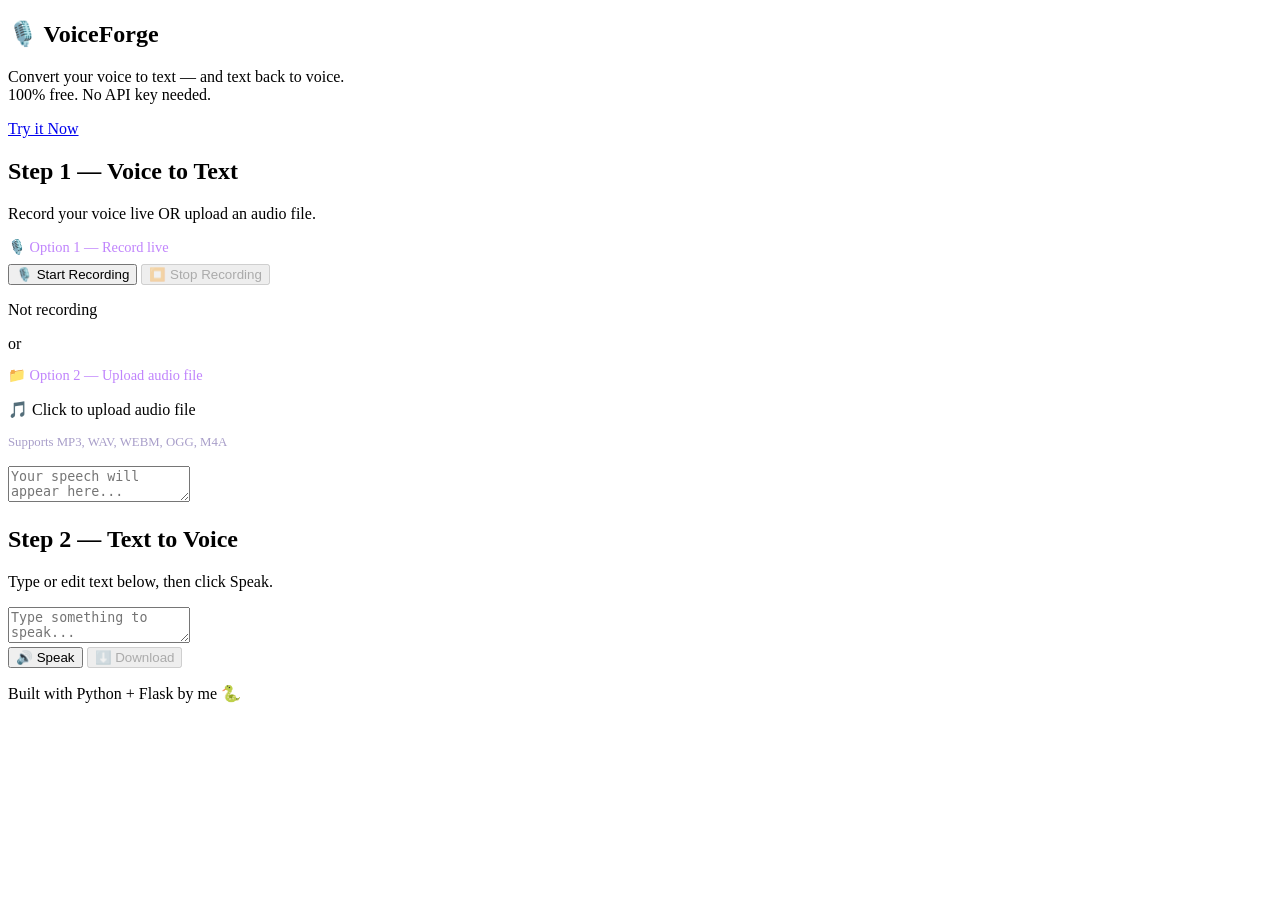
==== voice to text/templates/index.html @ db4ab2d1 "Add files via upload" ====
<!DOCTYPE html>
<html lang="en">
<head>
  <meta charset="UTF-8" />
  <meta name="viewport" content="width=device-width, initial-scale=1.0"/>
  <title>VoiceForge — AI Voice App</title>
  <link rel="stylesheet" href="/static/style.css" />
</head>
<body>

  <!-- LANDING SECTION -->
  <section class="hero">
    <h1>🎙️ VoiceForge</h1>
    <p>Convert your voice to text — and text back to voice.<br/>100% free. No API key needed.</p>
    <a href="#app" class="btn">Try it Now</a>
  </section>

  <!-- APP SECTION -->
  <section class="app" id="app">

<!-- STEP 1: VOICE TO TEXT -->
<div class="card">
  <h2>Step 1 — Voice to Text</h2>
  <p>Record your voice live OR upload an audio file.</p>

  <!-- RECORD -->
  <p style="color:#c084fc; font-size:0.9rem; margin-bottom:0.5rem;">🎙️ Option 1 — Record live</p>
  <div class="btn-row">
    <button id="startBtn" type="button" onclick="startRecording()">🎙️ Start Recording</button>
    <button id="stopBtn" type="button" onclick="stopRecording()" disabled>⏹️ Stop Recording</button>
  </div>

  <p id="rec-status" class="status">Not recording</p>

  <!-- DIVIDER -->
  <div class="divider">or</div>

  <!-- UPLOAD -->
  <p style="color:#c084fc; font-size:0.9rem; margin-bottom:0.5rem;">📁 Option 2 — Upload audio file</p>
  <div class="upload-box" onclick="document.getElementById('audioUpload').click()">
    <p>🎵 Click to upload audio file</p>
    <p style="font-size:0.8rem; color:#a89ec9;">Supports MP3, WAV, WEBM, OGG, M4A</p>
    <input type="file" id="audioUpload" accept="audio/*" style="display:none" onchange="uploadAudioFile(event)"/>
  </div>
  <p id="upload-status" class="status"></p>

  <textarea id="transcript" placeholder="Your speech will appear here..."></textarea>
</div>

    <!-- STEP 2: TEXT TO VOICE -->
    <div class="card">
      <h2>Step 2 — Text to Voice</h2>
      <p>Type or edit text below, then click Speak.</p>

      <textarea id="tts-input" placeholder="Type something to speak..."></textarea>

      <div class="btn-row">
        <button onclick="speakText()">🔊 Speak</button>
        <button onclick="downloadAudio()" id="downloadBtn" disabled>⬇️ Download</button>
      </div>

      <audio id="audio-player" controls style="display:none; margin-top:1rem; width:100%;"></audio>
    </div>

  </section>

  <footer>
    <p>Built with Python + Flask by me 🐍</p>
  </footer>

  <script src="/static/script.js"></script>
</body>
</html>
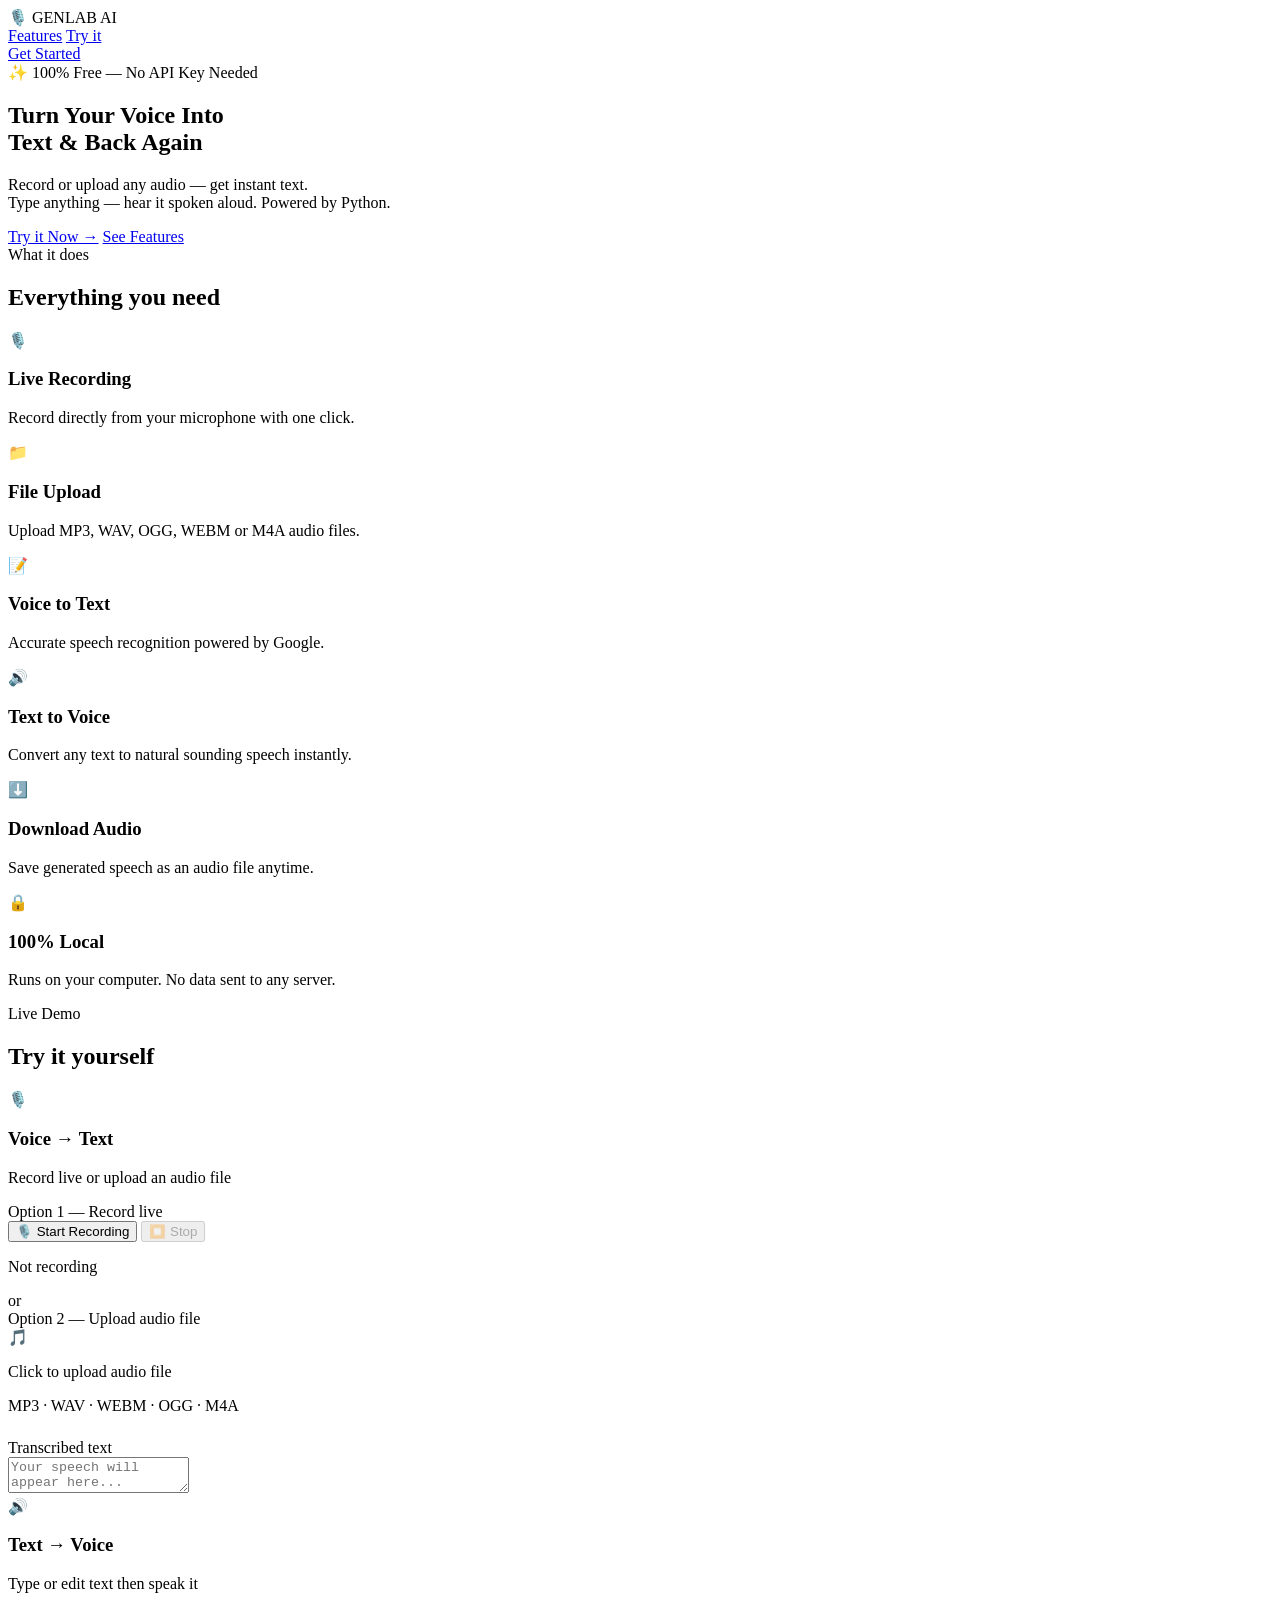
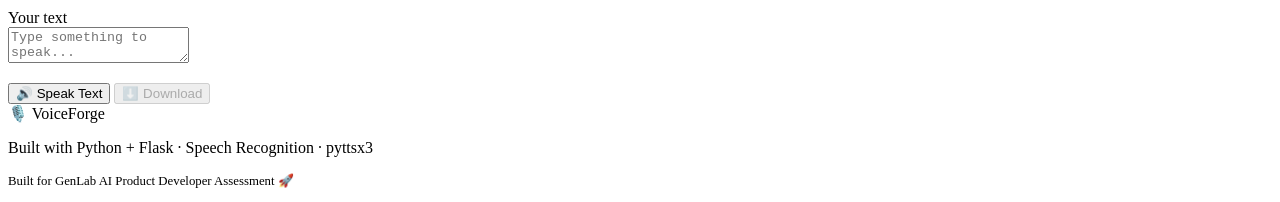
==== commit 0a045e9b: "Add files via upload" ====
--- a/voice to text/templates/index.html
+++ b/voice to text/templates/index.html
@@ -4,68 +4,150 @@
   <meta charset="UTF-8" />
   <meta name="viewport" content="width=device-width, initial-scale=1.0"/>
   <title>VoiceForge — AI Voice App</title>
+  <link href="https://fonts.googleapis.com/css2?family=Syne:wght@400;600;700;800&family=DM+Sans:wght@300;400;500&display=swap" rel="stylesheet"/>
   <link rel="stylesheet" href="/static/style.css" />
 </head>
 <body>
 
-  <!-- LANDING SECTION -->
+  <!-- NAV -->
+  <nav>
+    <div class="logo">🎙️ GENLAB AI</div>
+    <div class="nav-links">
+      <a href="#features">Features</a>
+      <a href="#app">Try it</a>
+    </div>
+    <a href="#app" class="nav-btn">Get Started</a>
+  </nav>
+
+  <!-- HERO -->
   <section class="hero">
-    <h1>🎙️ VoiceForge</h1>
-    <p>Convert your voice to text — and text back to voice.<br/>100% free. No API key needed.</p>
-    <a href="#app" class="btn">Try it Now</a>
+    <div class="hero-bg"></div>
+    <div class="hero-content">
+      <div class="badge">✨ 100% Free — No API Key Needed</div>
+      <h1>Turn Your <span>Voice</span> Into<br/>Text & Back Again</h1>
+      <p>Record or upload any audio — get instant text.<br/>Type anything — hear it spoken aloud. Powered by Python.</p>
+      <div class="hero-btns">
+        <a href="#app" class="btn-primary">Try it Now →</a>
+        <a href="#features" class="btn-secondary">See Features</a>
+      </div>
+      <!-- WAVEFORM -->
+      <div class="waveform">
+        <div class="bar"></div><div class="bar"></div><div class="bar"></div>
+        <div class="bar"></div><div class="bar"></div><div class="bar"></div>
+        <div class="bar"></div><div class="bar"></div><div class="bar"></div>
+        <div class="bar"></div><div class="bar"></div><div class="bar"></div>
+        <div class="bar"></div><div class="bar"></div><div class="bar"></div>
+      </div>
+    </div>
   </section>
 
-  <!-- APP SECTION -->
-  <section class="app" id="app">
+  <!-- FEATURES -->
+  <section class="features" id="features">
+    <div class="section-inner">
+      <div class="section-label">What it does</div>
+      <h2 class="section-title">Everything you need</h2>
+      <div class="features-grid">
+        <div class="feature-card">
+          <div class="feature-icon">🎙️</div>
+          <h3>Live Recording</h3>
+          <p>Record directly from your microphone with one click.</p>
+        </div>
+        <div class="feature-card">
+          <div class="feature-icon">📁</div>
+          <h3>File Upload</h3>
+          <p>Upload MP3, WAV, OGG, WEBM or M4A audio files.</p>
+        </div>
+        <div class="feature-card">
+          <div class="feature-icon">📝</div>
+          <h3>Voice to Text</h3>
+          <p>Accurate speech recognition powered by Google.</p>
+        </div>
+        <div class="feature-card">
+          <div class="feature-icon">🔊</div>
+          <h3>Text to Voice</h3>
+          <p>Convert any text to natural sounding speech instantly.</p>
+        </div>
+        <div class="feature-card">
+          <div class="feature-icon">⬇️</div>
+          <h3>Download Audio</h3>
+          <p>Save generated speech as an audio file anytime.</p>
+        </div>
+        <div class="feature-card">
+          <div class="feature-icon">🔒</div>
+          <h3>100% Local</h3>
+          <p>Runs on your computer. No data sent to any server.</p>
+        </div>
+      </div>
+    </div>
+  </section>
 
-<!-- STEP 1: VOICE TO TEXT -->
-<div class="card">
-  <h2>Step 1 — Voice to Text</h2>
-  <p>Record your voice live OR upload an audio file.</p>
+  <!-- APP -->
+  <section class="app-section" id="app">
+    <div class="section-inner">
+      <div class="section-label">Live Demo</div>
+      <h2 class="section-title">Try it yourself</h2>
 
-  <!-- RECORD -->
-  <p style="color:#c084fc; font-size:0.9rem; margin-bottom:0.5rem;">🎙️ Option 1 — Record live</p>
-  <div class="btn-row">
-    <button id="startBtn" type="button" onclick="startRecording()">🎙️ Start Recording</button>
-    <button id="stopBtn" type="button" onclick="stopRecording()" disabled>⏹️ Stop Recording</button>
-  </div>
+      <!-- CARD 1: VOICE TO TEXT -->
+      <div class="app-card">
+        <div class="app-card-header">
+          <div class="app-card-icon">🎙️</div>
+          <div>
+            <h3>Voice → Text</h3>
+            <p>Record live or upload an audio file</p>
+          </div>
+        </div>
 
-  <p id="rec-status" class="status">Not recording</p>
+        <div class="option-label">Option 1 — Record live</div>
+        <div class="btn-row">
+          <button id="startBtn" type="button" onclick="startRecording()">🎙️ Start Recording</button>
+          <button id="stopBtn" type="button" onclick="stopRecording()" disabled>⏹️ Stop</button>
+        </div>
+        <p id="rec-status" class="status-text">Not recording</p>
 
-  <!-- DIVIDER -->
-  <div class="divider">or</div>
+        <div class="divider"><span>or</span></div>
 
-  <!-- UPLOAD -->
-  <p style="color:#c084fc; font-size:0.9rem; margin-bottom:0.5rem;">📁 Option 2 — Upload audio file</p>
-  <div class="upload-box" onclick="document.getElementById('audioUpload').click()">
-    <p>🎵 Click to upload audio file</p>
-    <p style="font-size:0.8rem; color:#a89ec9;">Supports MP3, WAV, WEBM, OGG, M4A</p>
-    <input type="file" id="audioUpload" accept="audio/*" style="display:none" onchange="uploadAudioFile(event)"/>
-  </div>
-  <p id="upload-status" class="status"></p>
+        <div class="option-label">Option 2 — Upload audio file</div>
+        <div class="upload-box" onclick="document.getElementById('audioUpload').click()">
+          <div class="upload-icon">🎵</div>
+          <p>Click to upload audio file</p>
+          <span>MP3 · WAV · WEBM · OGG · M4A</span>
+          <input type="file" id="audioUpload" accept="audio/*" style="display:none" onchange="uploadAudioFile(event)"/>
+        </div>
+        <p id="upload-status" class="status-text"></p>
 
-  <textarea id="transcript" placeholder="Your speech will appear here..."></textarea>
-</div>
-
-    <!-- STEP 2: TEXT TO VOICE -->
-    <div class="card">
-      <h2>Step 2 — Text to Voice</h2>
-      <p>Type or edit text below, then click Speak.</p>
-
-      <textarea id="tts-input" placeholder="Type something to speak..."></textarea>
-
-      <div class="btn-row">
-        <button onclick="speakText()">🔊 Speak</button>
-        <button onclick="downloadAudio()" id="downloadBtn" disabled>⬇️ Download</button>
+        <div class="option-label" style="margin-top:1.5rem;">Transcribed text</div>
+        <textarea id="transcript" placeholder="Your speech will appear here..."></textarea>
       </div>
 
-      <audio id="audio-player" controls style="display:none; margin-top:1rem; width:100%;"></audio>
+      <!-- CARD 2: TEXT TO VOICE -->
+      <div class="app-card">
+        <div class="app-card-header">
+          <div class="app-card-icon">🔊</div>
+          <div>
+            <h3>Text → Voice</h3>
+            <p>Type or edit text then speak it</p>
+          </div>
+        </div>
+
+        <div class="option-label">Your text</div>
+        <textarea id="tts-input" placeholder="Type something to speak..."></textarea>
+
+        <div class="btn-row" style="margin-top:1rem;">
+          <button type="button" onclick="speakText()">🔊 Speak Text</button>
+          <button type="button" onclick="downloadAudio()" id="downloadBtn" disabled>⬇️ Download</button>
+        </div>
+
+        <audio id="audio-player" controls style="display:none; margin-top:1.25rem; width:100%;"></audio>
+      </div>
+
     </div>
-
   </section>
 
+  <!-- FOOTER -->
   <footer>
-    <p>Built with Python + Flask by me 🐍</p>
+    <div class="logo">🎙️ VoiceForge</div>
+    <p>Built with Python + Flask · Speech Recognition · pyttsx3</p>
+    <p style="margin-top:0.5rem; font-size:0.8rem;">Built for GenLab AI Product Developer Assessment 🚀</p>
   </footer>
 
   <script src="/static/script.js"></script>
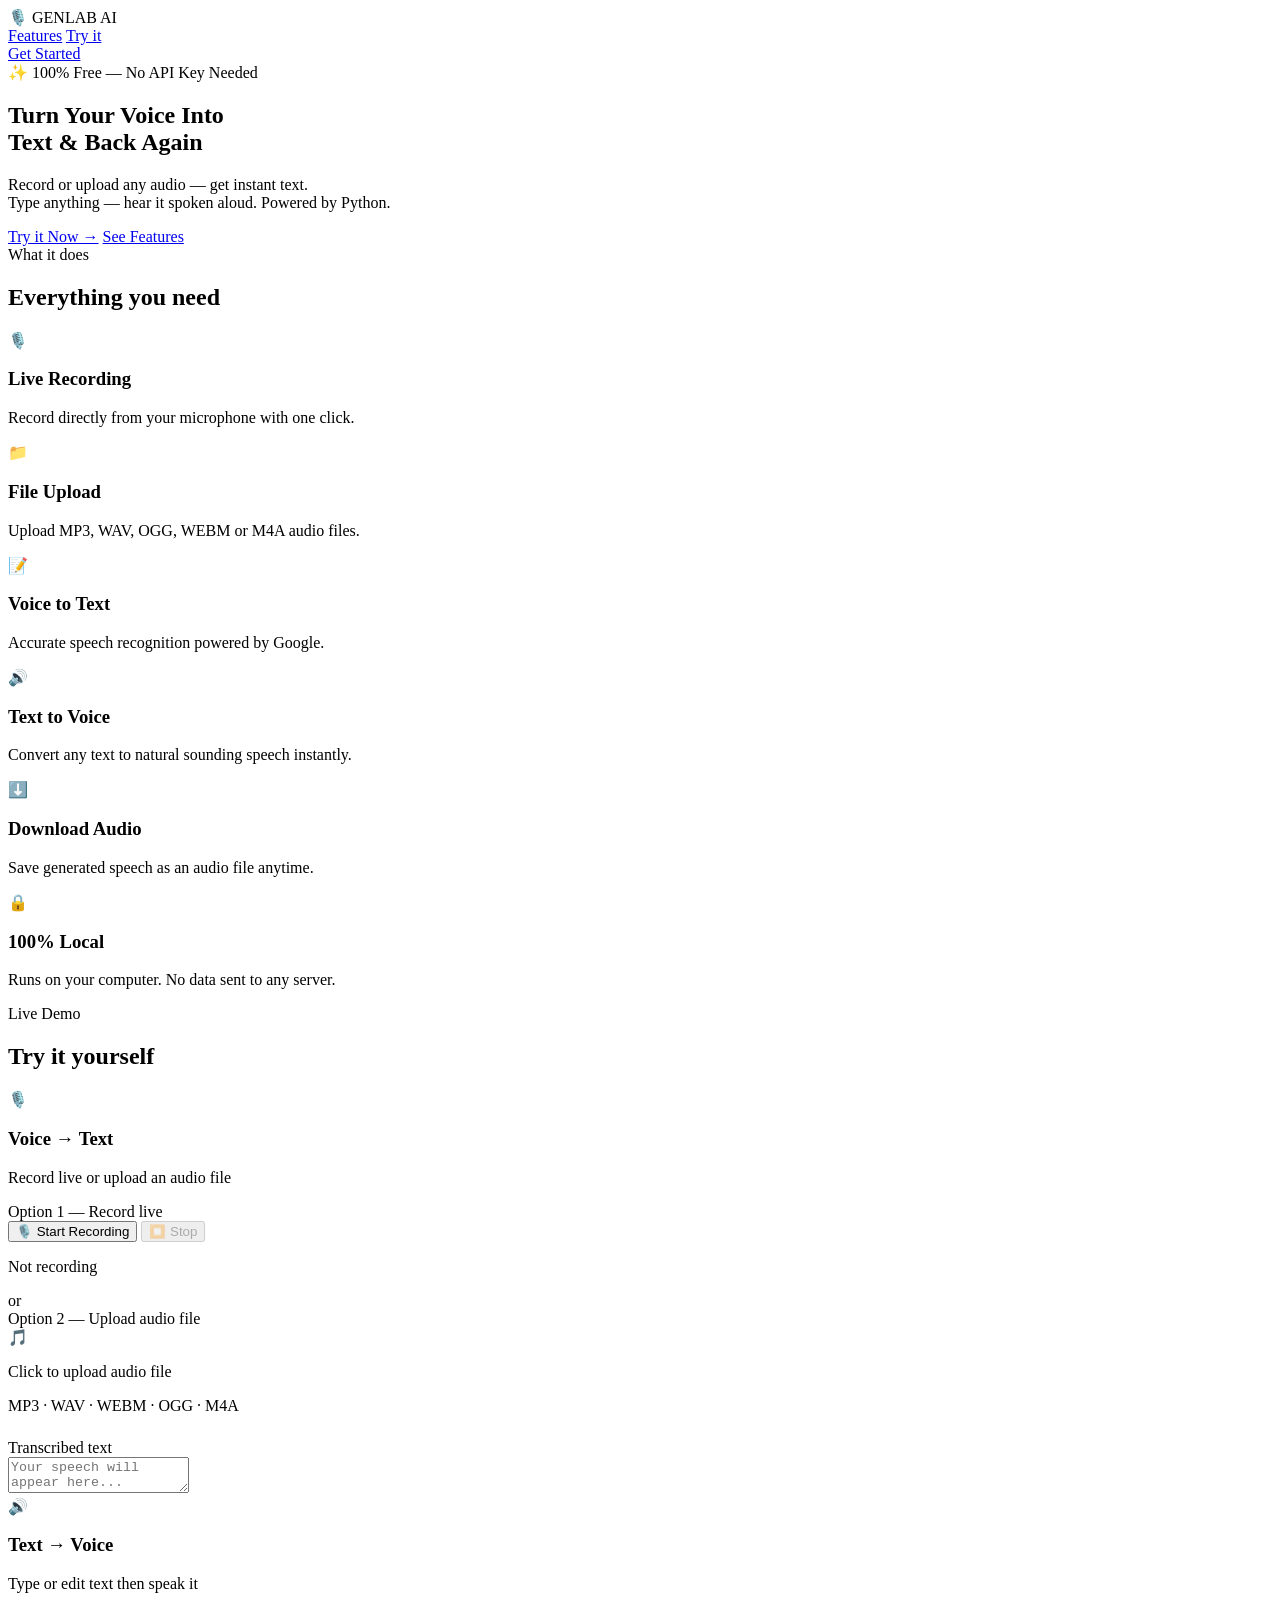
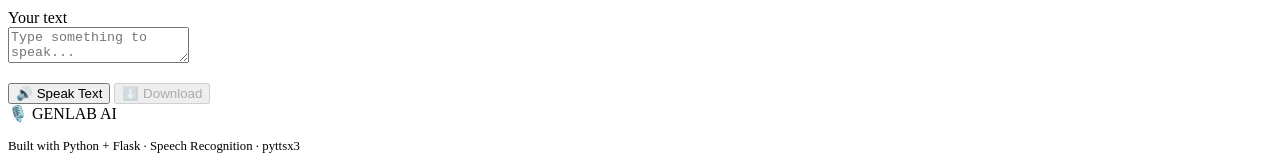
==== commit 87ded644: "Add files via upload" ====
--- a/voice to text/templates/index.html
+++ b/voice to text/templates/index.html
@@ -145,9 +145,9 @@
 
   <!-- FOOTER -->
   <footer>
-    <div class="logo">🎙️ VoiceForge</div>
-    <p>Built with Python + Flask · Speech Recognition · pyttsx3</p>
-    <p style="margin-top:0.5rem; font-size:0.8rem;">Built for GenLab AI Product Developer Assessment 🚀</p>
+    <div class="logo">🎙️ GENLAB AI</div>
+    <p></p>
+    <p style="margin-top:0.5rem; font-size:0.8rem;">Built with Python + Flask · Speech Recognition · pyttsx3</p>
   </footer>
 
   <script src="/static/script.js"></script>
